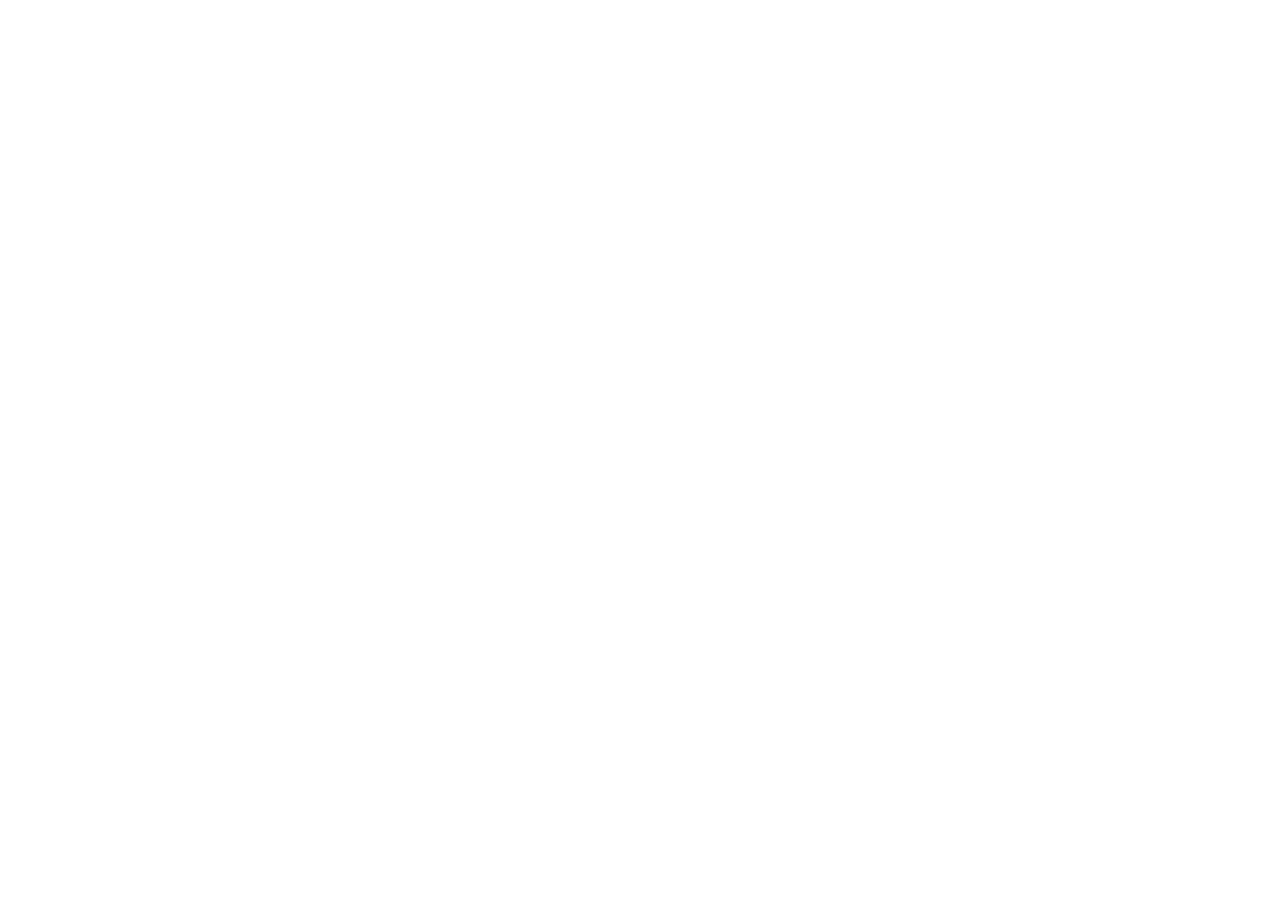
==== index.html @ 9a38fe4a "Create index.html" ====
<!DOCTYPE html>
<html lang="en">
<head>
    <meta charset="UTF-8">
    <meta name="viewport" content="width=device-width, initial-scale=1.0">
    <title>Research Project</title>
    <link rel="stylesheet" href="https://cdn.jsdelivr.net/npm/bootstrap-
    icons@1.10.2/font/bootstrap-icons.css" integrity="sha384-b6lVK+yci+
    bfDmaY1u0zE8YYJt0TZxLEAFyYSLHId4xoVvsrQu3INevFKo+Xir8e" 
    crossorigin="anonymous">
</head>
<body>
    
</body>
</html>
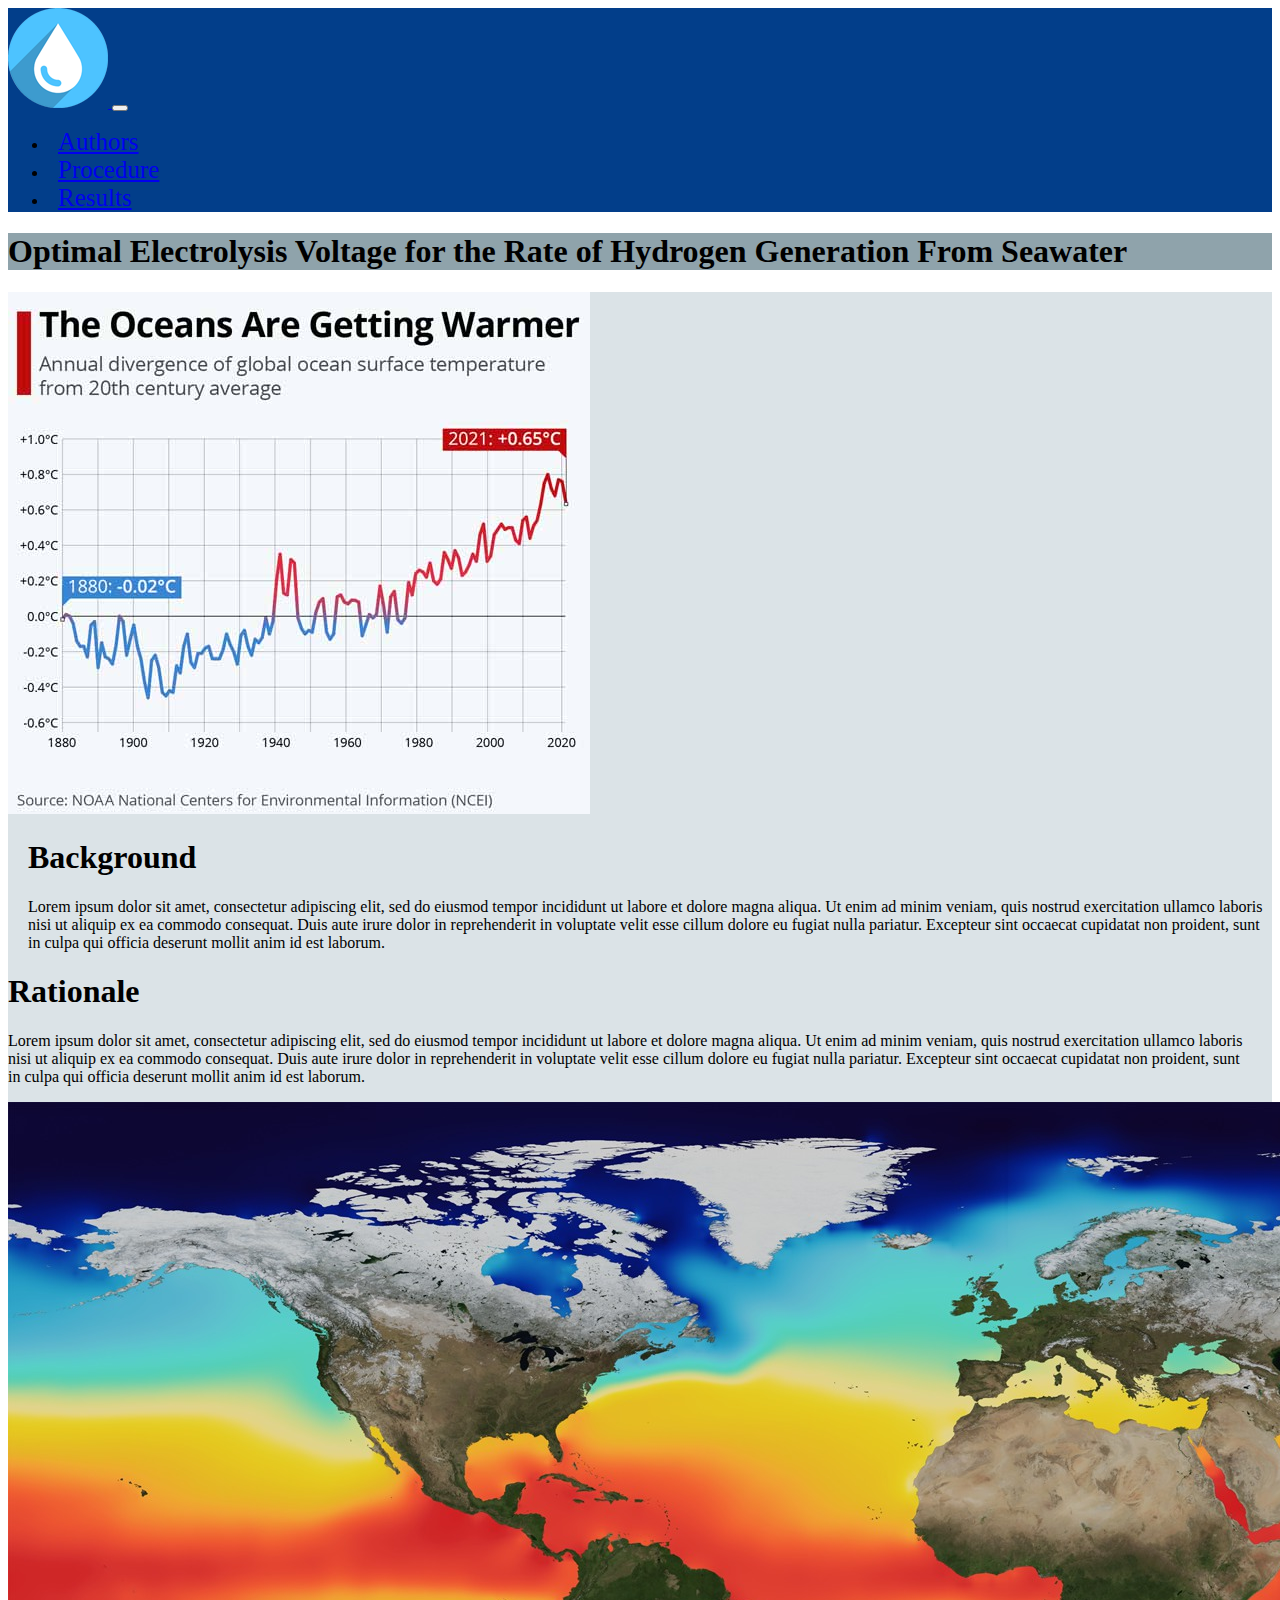
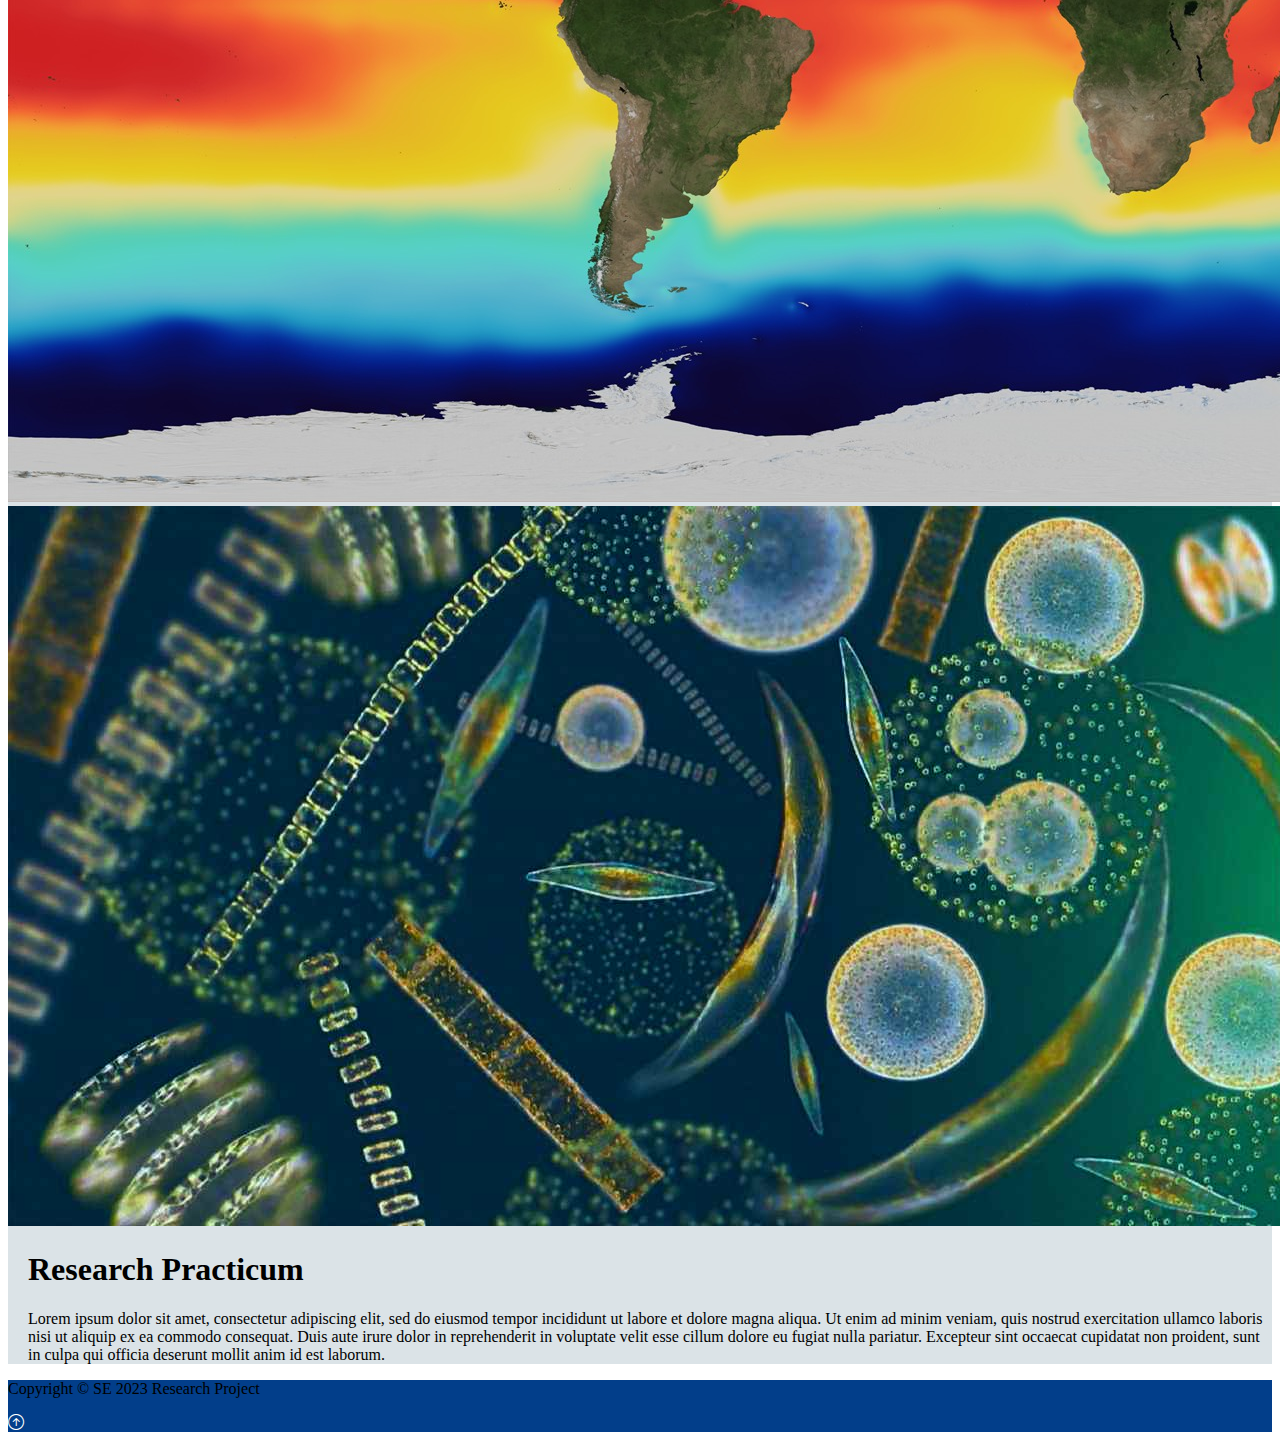
==== commit 04bcca15: "updated code" ====
--- a/index.html
+++ b/index.html
@@ -2,14 +2,109 @@
 <html lang="en">
 <head>
     <meta charset="UTF-8">
+    <meta http-equiv="X-UA-Compatible" content="IE=edge">
     <meta name="viewport" content="width=device-width, initial-scale=1.0">
     <title>Research Project</title>
-    <link rel="stylesheet" href="https://cdn.jsdelivr.net/npm/bootstrap-
-    icons@1.10.2/font/bootstrap-icons.css" integrity="sha384-b6lVK+yci+
-    bfDmaY1u0zE8YYJt0TZxLEAFyYSLHId4xoVvsrQu3INevFKo+Xir8e" 
-    crossorigin="anonymous">
+    <link href="https://cdn.jsdelivr.net/npm/bootstrap@5.3.2/dist/css/bootstrap.min.css" rel="stylesheet" 
+        integrity="sha384-T3c6CoIi6uLrA9TneNEoa7RxnatzjcDSCmG1MXxSR1GAsXEV/Dwwykc2MPK8M2HN" crossorigin="anonymous">
+    <link rel="stylesheet" href="https://cdn.jsdelivr.net/npm/bootstrap-icons@1.10.2/font/bootstrap-icons.css">
+    <link rel="stylesheet" href="styles.css">
+
+    <script src="https://cdn.jsdelivr.net/npm/bootstrap@5.3.2/dist/js/bootstrap.bundle.min.js" 
+        integrity="sha384-C6RzsynM9kWDrMNeT87bh95OGNyZPhcTNXj1NW7RuBCsyN/o0jlpcV8Qyq46cDfL" 
+        crossorigin="anonymous" defer></script>
 </head>
 <body>
-    
+    <!-- Navbar -->
+    <nav class="navbar navbar-expand-lg navbar-dark nb-background-color">
+        <!-- lg = large breakpoint, navbar-light = make text dark, headerBG = custom css BG color -->
+        <div class="container"> <!-- Container will contain content in certain space in middle of page -->
+            <a href="#" class="navbar-brand">
+                <img src="img/droplet.png" alt="Water Logo" class="d-inline-block align-text-top w-50">
+            </a>
+
+            <!-- Hamburger Menu Button-->
+            <button class="navbar-toggler" type="button" data-bs-toggle="collapse" data-bs-target="#navmenu">
+                <span class="navbar-toggler-icon"></span>
+            </button>
+
+            <!-- Collapsible navbar menu with custom hover underline CSS animation -->
+            <div class="collapse navbar-collapse" id="navmenu">
+                <!-- Links to hamburger menu button -->
+                <ul class="navbar-nav ms-auto">  <!-- ms-auto provides auto margin spacing-->
+                    <li class="nav-item">
+                        <a href="authors.html" class="nav-link hover-underline-animation nbMenuItem">Authors</a>
+                    </li>
+                    <li class="nav-item">
+                        <a href="procedure.html" class="nav-link hover-underline-animation nbMenuItem">Procedure</a>
+                    </li>
+                    <li class="nav-item">
+                        <a href="results.html" class="nav-link hover-underline-animation nbMenuItem">Results</a>
+                    </li>
+                </ul>
+            </div>
+        </div>
+    </nav>
+
+    <!-- Showcase -->
+    <section class="showcase text-light p-2 text-center">
+        <!-- headerBG = custom css BG color, p-2 = padding 2-->
+        <div class="container">
+            <div class="row">
+                <div class="col-sm-12 p-0 d-flex align-items-center">
+                    <div class="container">
+                        <h1 class="display-4">Optimal Electrolysis Voltage for the Rate of Hydrogen Generation From Seawater</h1> <!-- display-4 = makes h1 stand out-->
+                    </div>                 
+                </div>
+            </div>
+        </div>
+    </section>
+
+    <!--Overview -->
+    <section class="overview text-dark p-2 text-left">
+        <div class="container">
+            <div class="row">
+                <div class="col-sm-4 p-3">
+                    <!-- pt-3 = padding top 3-->
+                    <img class="img-fluid" src="img/19418.jpeg" alt="Water Temperature Graph">
+                </div>
+                <div class="col-sm-8 p-3">
+                    <h1 class="ovPadLeft">Background</h1> <!-- ovPadLeft = custom padding left side -->
+                    <p class="lead overview-font ovPadLeft" id="">Lorem ipsum dolor sit amet, consectetur adipiscing elit, sed do eiusmod tempor incididunt ut labore et dolore magna aliqua. Ut enim ad minim veniam, quis nostrud exercitation ullamco laboris nisi ut aliquip ex ea commodo consequat. Duis aute irure dolor in reprehenderit in voluptate velit esse cillum dolore eu fugiat nulla pariatur. Excepteur sint occaecat cupidatat non proident, sunt in culpa qui officia deserunt mollit anim id est laborum.</p>
+                </div>
+            </div>
+            <div class="row">
+                <div class="col-sm-8 p-3">
+                    <h1>Rationale</h1> <!-- ovPadLeft = custom padding left side -->
+                    <p class="lead overview-font ovPadRight">Lorem ipsum dolor sit amet, consectetur adipiscing elit, sed do eiusmod tempor incididunt ut labore et dolore magna aliqua. Ut enim ad minim veniam, quis nostrud exercitation ullamco laboris nisi ut aliquip ex ea commodo consequat. Duis aute irure dolor in reprehenderit in voluptate velit esse cillum dolore eu fugiat nulla pariatur. Excepteur sint occaecat cupidatat non proident, sunt in culpa qui officia deserunt mollit anim id est laborum.</p>
+                </div>
+                <div class="col-sm-4 p-3">
+                    <!-- pt-3 = padding top 3-->
+                    <img class="img-fluid" src="img/watermap.jpg" alt="Water Temperature Graph"> 
+                </div>
+            </div>
+            <div class="row">
+                <div class="col-sm-4 p-3">
+                    <!-- pt-3 = padding top 3-->
+                    <img class="img-fluid" src="img/phytoplankton_pnas.jpg" alt="Phytoplankton"> 
+                </div>
+                <div class="col-sm-8 p-3">
+                    <h1 class="ovPadLeft">Research Practicum</h1> <!-- ovPadLeft = custom padding left side -->
+                    <p class="lead overview-font ovPadLeft" >Lorem ipsum dolor sit amet, consectetur adipiscing elit, sed do eiusmod tempor incididunt ut labore et dolore magna aliqua. Ut enim ad minim veniam, quis nostrud exercitation ullamco laboris nisi ut aliquip ex ea commodo consequat. Duis aute irure dolor in reprehenderit in voluptate velit esse cillum dolore eu fugiat nulla pariatur. Excepteur sint occaecat cupidatat non proident, sunt in culpa qui officia deserunt mollit anim id est laborum.</p>
+                </div> 
+            </div>
+        </div>
+        
+    </section>
+
+    <!--Footer (requires BS icons CSS)-->
+    <footer class="p-5 footer text-light text-center position-relative">
+        <div class="container">
+            <p class="lead">Copyright &copy; SE 2023 Research Project</p>
+            <a href="#" class="position-absolute bottom-0 end-0 p-5">
+                <i class="bi bi-arrow-up-circle h2 icon-white"></i>
+            </a>
+        </div>
+    </footer>
 </body>
 </html>--- a/styles.css
+++ b/styles.css
@@ -0,0 +1,84 @@
+/* ----------------- Class CSS ----------------- */
+
+.about{
+    width:400px;
+    margin: auto;
+}
+
+.about-team{
+    color:rgb(82, 81, 81)
+}
+
+.authors{
+    background-color: #dbe3e7;
+}
+
+.footer{
+    background-color: #023E8A;
+}
+/*
+.howTo{
+    font-size: 20px;
+}
+*/
+.icon-white{            /* Arrow icon at bottom of page */
+    color: #FFFFFF;
+}
+
+.nb-background-color{   /* navbar background color */
+    background-color: #023E8A;
+}
+
+.nbMenuItem{               /* navbar link text properties */
+    font-size:25px;
+    margin-left: 10px;
+    margin-right: 10px;
+}
+
+.overview{
+    background-color: #dbe3e7;
+}
+
+.ovPadLeft{
+    padding-left: 20px;
+}
+
+.ovPadRight{  
+    padding-right: 20px;
+}
+
+.procedure{
+    background-color: #dbe3e7;
+    padding: 1px;
+}
+
+.showcase{
+    background-color: #8fa3ab; /*#0096c7*/
+}
+
+/* ----------------- ID CSS ----------------- */
+
+/* -----------------Underline Animation CSS -----------------*/
+.hover-underline-animation {
+    display: inline-block;
+    position: relative;
+    /*color: #0087ca;*/
+  }
+  
+.hover-underline-animation:after {
+    content: '';
+    position: absolute;
+    width: 100%;
+    transform: scaleX(0);
+    height: 2px;
+    bottom: 0;
+    left: 0;
+    background-color: #eae6e6;
+    /*transform-origin: bottom right;*/
+    transition: transform 0.35s ease-out;
+}
+  
+.hover-underline-animation:hover:after {
+    transform: scaleX(1);
+    /*transform-origin: bottom left;*/
+}